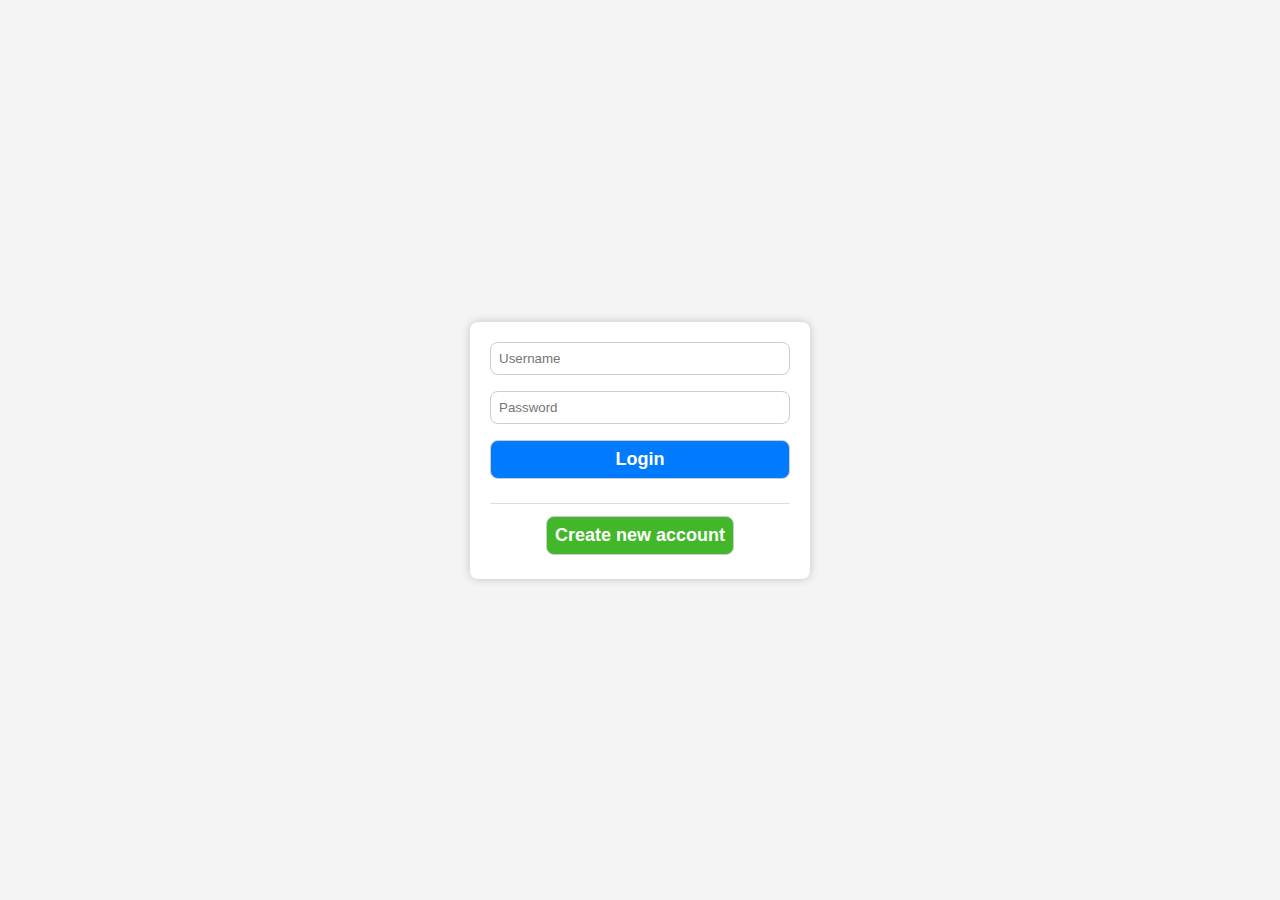
==== index.html @ c52601f6 "Added skeleton structure of additional features." ====
<!DOCTYPE html>
<html lang="en">

<head>
	<meta charset="UTF-8">
	<meta name="viewport" content="width=device-width, initial-scale=1.0">

	<!--<meta name="author" content="Mr.X"> -->
	<!--<meta name="Linkedin profile" content="WWW.linkedin.com/Mr.X_123" > -->

	<!--<meta name="description " -->
	<!--content="A better place to learn computer science"> -->
	<!-- to explain about website in few words -->

	<title>Login Page</title>

	<link rel="stylesheet" type="text/css" href="assets/app.css">

	<script type="text/javascript" src="assets/app.js"></script>
	<script src="https://ajax.googleapis.com/ajax/libs/jquery/3.5.1/jquery.min.js"></script>
</head>

<body class="flexCentered maxViewPort greyBg">
	<!-- Main Content -->
	<div class="container">
		<form id="loginForm" onsubmit="return loginAuth(event)">
			<input type="text" name="username" placeholder="Username" required>
			<input type="password" name="password" placeholder="Password" required>
			<div id="loginError">Login failed</div>
			<input type="submit" class="blueBtn" value="Login">
		</form>
		<div class="hrule vertMargins"></div>
		<div class="flexCentered">
			<button class="greenBtn" onclick="openOverlay()">Create new account</button>
		</div>
	</div>

	<!-- Overlay content -->
	<div id="overlay" class="overlay">
		<div class="overlayContent">
			<span class="closeBtn" onclick="closeOverlay()">&times;</span>
			<h3>Choose account type</h3>
			<span class="flexCentered">
				<button class="registerBtn" onclick="selAccount('customer')">Customer</button>
				<button class="registerBtn" onclick="selAccount('rentalAgency')">Rental Agency</button>
			</span>
		</div>
	</div>

	<script>
		const loginAuth = (event) => {
			event.preventDefault();

			var formData = new FormData(event.target);

			fetch('assets/login.php', {
				method: 'POST',
				body: formData,
			}).then(async response => {
				let res = await response.text();
				try {
					res = JSON.parse(res);
				} catch (error) {
					throw new Error('\nError parsing JSON: ' + res);
				}

				if (!response.ok) {
					if (response.status >= 400) {
						document.getElementById("loginError").style.display = 'flex';
						document.getElementById("loginError").textContent = res.message;
					}
					throw new Error("\n" + res.error + "\n" + res.message);
				}

				return res;
			}).then(data => {
				console.table(data);
				if (data.message === 'Login successful')
					window.location.href = 'home/rentCar.html';
			}).catch(error => {
				console.error('Fetch API -', error);
			});
		};

		
	</script>

	<style>
		#loginError {
			display: none;
			color: rgb(217, 48, 37);
			align-self: center;
			font-size: 12px;
			transform: translateY(-10px);
		}

		#loginError::before {
			content: '!';
			color: white;
			padding: 2px;
			font-family: Carlito;
			font-size: 0.8em;
			margin-right: 5px;
			width: 1.2em;
			height: 1.2em;
			border-radius: 50%;
			background-color: rgb(217, 48, 37);
			text-align: center;
		}
	</style>

</body>

</html>
---- assets/app.css ----
:root {
	--pixelBorder: 1px solid #dadde1;
	--userIconSize: calc(0.4 * 1rem);
}

:is(body, html, h1, h2, h3, h4, h5, h6) {
	margin: 0;
	padding: 0;
	border: 0;
	font-family: Helvetica, Arial, sans-serif;
}

button {
	cursor: pointer;
	text-align: center;
	border-radius: 8px;
	border: 1px solid #ccc;
	transition: background-color 0.3s ease-in-out;
}

.vertMargins {
	margin: 8px 0 8px 0;
}

.horizMargins {
	margin: 0 8px 0 8px;
}

.hrule {
	border-bottom: var(--pixelBorder);
}

.vrule {
	border-left: var(--pixelBorder);
}

.flexCentered {
	display: flex;
	position: relative;
	justify-content: center;
	align-items: center;
}

.maxViewPort {
	min-width: min(100svw, 100vw);
	min-height: min(100svh, 100vh);
}

.greyBg {
	background-color: #f4f4f4;
}

.navBar {
	padding: 0%;
	background-color: #788575;
	box-shadow: 0 0 0.5rem rgba(0, 0, 0, 1);
	z-index: 1;
}

.flexItem:not(.occupyMin) {
	flex: 1 1 auto;
}

/* 
.flexItem:is(.occupyMin) {
	flex: 1%;
} */

.flexItem+.flexItem {
	border-left: var(--pixelBorder);
}

.container {
	display: block;
	margin: 20px 0;
	padding: 20px;
	border-radius: 8px;
	box-shadow: 0 0 10px rgba(0, 0, 0, 0.2);
	background-color: white;
	min-width: 300px;
}

.signUpContainer {
	width: clamp(300px, 50%, 500px);
}

.container form {
	display: flex;
	flex-direction: column;
}

:is(div) h2 {
	text-align: center;
}

.container form input,
.container form select {
	margin-bottom: 16px;
	padding: 8px;
	border: 1px solid #ccc;
	border-radius: 8px;
	cursor: pointer;
}

.container form input[type='submit'] {
	margin: 0px 0px 16px 0px;
}

/*#region Button properties*/

.blueBtn,
.greenBtn,
.registerBtn {
	margin: 4px;
	padding: 8px;
	font-size: large;
	font-weight: bolder;
	color: #fff;
}

.blueBtn {
	background-color: #007bff;
}

.greenBtn {
	background-color: #42b72a;
}

.registerBtn {
	font-size: small;
	width: 100%;
	border: 1px solid #555;
	box-shadow: 0 0 10px rgba(0, 0, 0, 0.3);
	background-color: #5a7096;
}

.blueBtn:hover {
	background-color: #0056b3;
}

.greenBtn:hover,
.registerBtn:hover {
	background-color: #36a420;
}

/*#endregion*/

/*#region Overlay for Login */
.overlay {
	display: none;
	position: absolute;
	width: 100%;
	height: 100%;
	background-color: rgba(0, 0, 0, 0.5);
}

.overlayContent {
	position: absolute;
	text-align: center;
	top: 50%;
	left: 50%;
	padding: 16px;
	transform: translate(-50%, -50%);
	min-width: 240px;
	border-radius: 8px;
	background-color: #dbd3d3;
}

.closeBtn {
	position: absolute;
	top: 4px;
	right: 4px;
	cursor: pointer;
	font-size: 20px;
	color: #555;
	transition: color 0.3s ease-in-out;
}

.closeBtn:hover {
	color: #555555ac;
}

.profileOverlay {
	display: none;
	position: relative;
	/* Prfoile Icon has exact square dimension of 8em + 8px*/
	top: calc(calc(var(--userIconSize) * -4) + (-4px));
  	right: calc(calc(var(--userIconSize) * 4) + 4px);
	background-color: rgba(0, 0, 0, 0.2);
}

.profileOverlayContent {
	position: absolute;
	text-align: center;
	top: 0%;
	right: 0%;
	padding: 20px;
	width: min-content;
	height: max-content;
	border-radius: 10px;
	background-color: #dbd3d3;
}


/*#endregion*/

#loader {
	display: flex;
	position: fixed;
	top: 50%;
	left: 50%;
	transform: translate(-50%, -50%);
	border: 5px solid #f3f3f3;
	border-top: 5px solid #3498db;
	border-right: 5px solid #ee4c4c;
	border-bottom: 5px solid #3498db;
	border-left: 5px solid #ee4c4c;
	border-radius: 50%;
	width: 48px;
	height: 48px;
	animation: spin 1s linear infinite;
}

@keyframes spin {
	0% {
		transform: rotate(0deg);
	}

	100% {
		transform: rotate(360deg);
	}
}

/* #region User Profile Icon */
.userIcon {
	font-size: var(--userIconSize);
	/* float: left; */
	margin: 1em;
	border-radius: 50%;
	border: 1.6px solid skyblue;
	height: 6em;
	width: 6em;
	background: none;
	cursor: pointer;
	padding: 2.4px;
	transition: background-color 0.3s ease;
}

.userIcon::before {
	content: "";
	display: block;
	height: 2em;
	width: 2em;
	background: skyblue;
	position: relative;
	left: 2em;
	top: 0.8em;
	border-radius: 2em;
}

.userIcon::after {
	content: "";
	display: block;
	height: 2em;
	width: 4em;
	background: skyblue;
	position: relative;
	left: 1em;
	top: 1em;
	border-radius: 2em 2em 0 0;
}

.userIcon:hover {
	background: #2691ab;
}

/* #endregion */
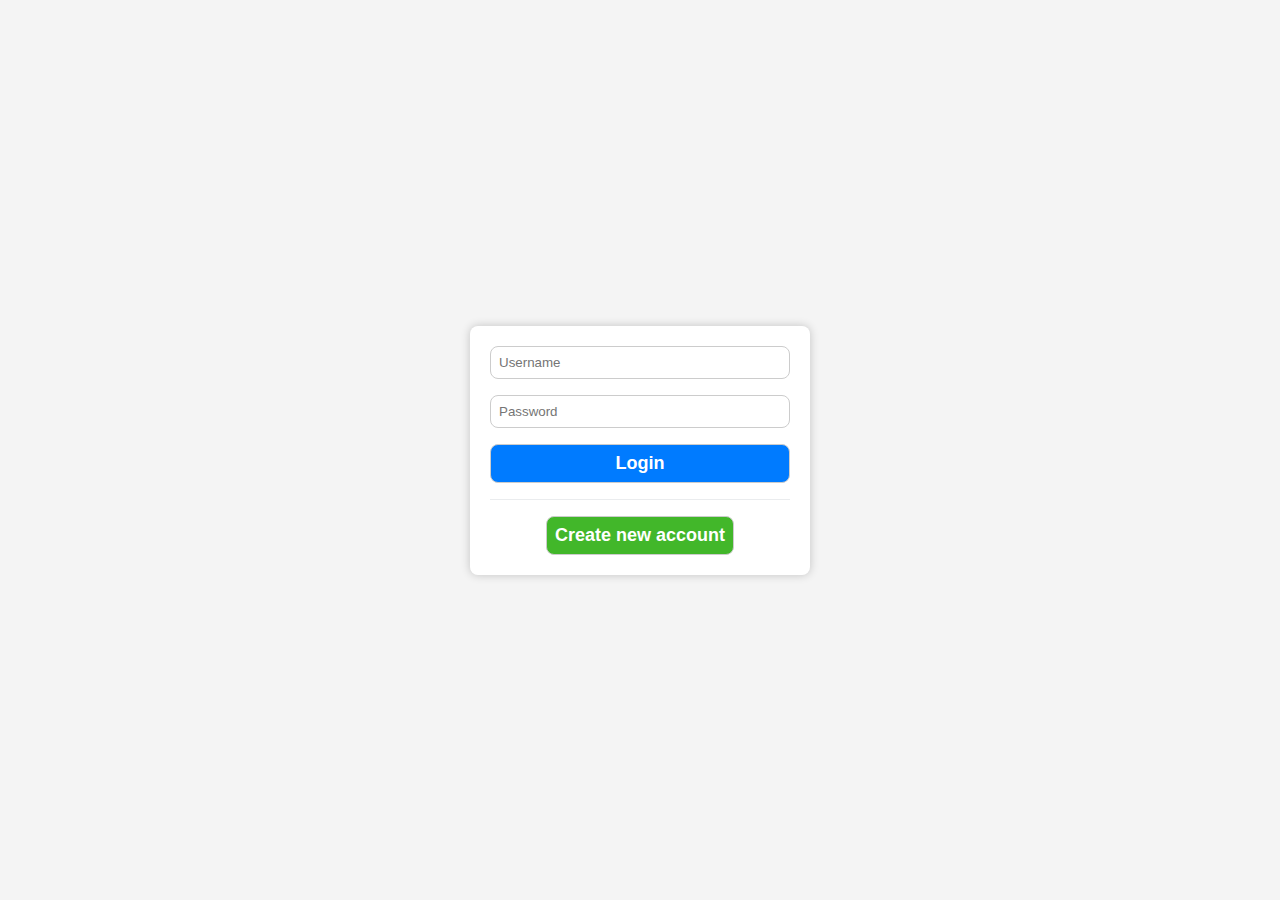
==== commit 29e127c9: "Created Views(under MVC) for each page" ====
--- a/index.html
+++ b/index.html
@@ -5,8 +5,8 @@
 	<meta charset="UTF-8">
 	<meta name="viewport" content="width=device-width, initial-scale=1.0">
 
-	<!--<meta name="author" content="Mr.X"> -->
-	<!--<meta name="Linkedin profile" content="WWW.linkedin.com/Mr.X_123" > -->
+	<meta name="author" content="Mr. Audrian K Marak">
+	<meta name="Linkedin profile" content="www.linkedin.com/in/audrian-marak-tec23">
 
 	<!--<meta name="description " -->
 	<!--content="A better place to learn computer science"> -->
@@ -15,100 +15,46 @@
 	<title>Login Page</title>
 
 	<link rel="stylesheet" type="text/css" href="assets/app.css">
-
-	<script type="text/javascript" src="assets/app.js"></script>
-	<script src="https://ajax.googleapis.com/ajax/libs/jquery/3.5.1/jquery.min.js"></script>
+	<script type="module" src="views/index.view.js"></script>
 </head>
 
 <body class="flexCentered maxViewPort greyBg">
 	<!-- Main Content -->
-	<div class="container">
-		<form id="loginForm" onsubmit="return loginAuth(event)">
+	<div id="loginContainer" class="container">
+		<form id="loginForm">
 			<input type="text" name="username" placeholder="Username" required>
 			<input type="password" name="password" placeholder="Password" required>
-			<div id="loginError">Login failed</div>
-			<input type="submit" class="blueBtn" value="Login">
+			<div id="errorContainer" class="dispHidden">Login failed</div>
+			<input type="submit" class="blueBtn btn" value="Login">
 		</form>
-		<div class="hrule vertMargins"></div>
-		<div class="flexCentered">
-			<button class="greenBtn" onclick="openOverlay()">Create new account</button>
-		</div>
+		<div class="hrule"></div>
+		<button id="overlayOpenBtn" class="greenBtn btn">Create new account</button>
 	</div>
 
 	<!-- Overlay content -->
-	<div id="overlay" class="overlay">
+	<div id="overlay" class="dispHidden">
 		<div class="overlayContent">
-			<span class="closeBtn" onclick="closeOverlay()">&times;</span>
+			<span id="overlayCloseBtn" class="closeBtn">&times;</span>
 			<h3>Choose account type</h3>
-			<span class="flexCentered">
-				<button class="registerBtn" onclick="selAccount('customer')">Customer</button>
-				<button class="registerBtn" onclick="selAccount('rentalAgency')">Rental Agency</button>
+			<span class="">
+				<a href="signUp/registerCustomer.html" class="registerBtn btn">Customer</a>
+				<a href="signUp/registerAgency.html" class="registerBtn btn">Rental Agency</a>
 			</span>
 		</div>
 	</div>
 
-	<script>
-		const loginAuth = (event) => {
-			event.preventDefault();
+	<style>
+		#loginContainer {
+			display: flex;
+			flex-direction: column;
+			gap: 1rem;
 
-			var formData = new FormData(event.target);
-
-			fetch('assets/login.php', {
-				method: 'POST',
-				body: formData,
-			}).then(async response => {
-				let res = await response.text();
-				try {
-					res = JSON.parse(res);
-				} catch (error) {
-					throw new Error('\nError parsing JSON: ' + res);
-				}
-
-				if (!response.ok) {
-					if (response.status >= 400) {
-						document.getElementById("loginError").style.display = 'flex';
-						document.getElementById("loginError").textContent = res.message;
-					}
-					throw new Error("\n" + res.error + "\n" + res.message);
-				}
-
-				return res;
-			}).then(data => {
-				console.table(data);
-				if (data.message === 'Login successful')
-					window.location.href = 'home/rentCar.html';
-			}).catch(error => {
-				console.error('Fetch API -', error);
-			});
-		};
-
-		
-	</script>
-
-	<style>
-		#loginError {
-			display: none;
-			color: rgb(217, 48, 37);
-			align-self: center;
-			font-size: 12px;
-			transform: translateY(-10px);
-		}
-
-		#loginError::before {
-			content: '!';
-			color: white;
-			padding: 2px;
-			font-family: Carlito;
-			font-size: 0.8em;
-			margin-right: 5px;
-			width: 1.2em;
-			height: 1.2em;
-			border-radius: 50%;
-			background-color: rgb(217, 48, 37);
-			text-align: center;
+			>#overlayOpenBtn {
+				width: max-content;
+				align-self: center;
+			}
 		}
 	</style>
-
 </body>
 
 </html>--- a/assets/app.css
+++ b/assets/app.css
@@ -1,21 +1,73 @@
 :root {
-	--pixelBorder: 1px solid #dadde1;
+	--pixelBorder: 1px solid #dadde18f;
 	--userIconSize: calc(0.4 * 1rem);
 }
 
-:is(body, html, h1, h2, h3, h4, h5, h6) {
+/* body>div:last-of-type:has(a) {
+	transform: scale(0) !important;
+	visibility: hidden !important;
+	position: absolute !important;
+	pointer-events: none !important;
+} */
+
+* {
+	padding: 0;
 	margin: 0;
-	padding: 0;
 	border: 0;
-	font-family: Helvetica, Arial, sans-serif;
-}
-
-button {
+
+	font-family: -apple-system, BlinkMacSystemFont, "Segoe UI", Roboto, Oxygen-Sans, Ubuntu, Cantarell, "Helvetica Neue", sans-serif;
+}
+
+button,
+.btn {
+	border: 1px solid #ccc;
+
 	cursor: pointer;
 	text-align: center;
-	border-radius: 8px;
-	border: 1px solid #ccc;
-	transition: background-color 0.3s ease-in-out;
+	padding: 0.5rem;
+	border-radius: 0.5rem;
+	transition: background 300ms ease-in-out;
+
+	>img {
+		height: 1.05rem;
+		padding-right: 0.25rem;
+		transform: translateY(20%);
+	}
+}
+
+.dispHidden {
+	display: none !important;
+}
+
+.opacityHidden {
+	opacity: 0 !important;
+}
+
+
+#errorContainer,
+.error {
+	/* background: ; */
+	color: rgb(217, 48, 37);
+
+	display: flex;
+	justify-content: center;
+	align-self: center;
+	font-size: 0.75rem;
+
+	&::before {
+		background-color: rgb(217, 48, 37);
+		color: white;
+
+		content: '!';
+		padding: 0.125em;
+		font-family: Carlito;
+		font-size: 0.8em;
+		margin-right: 0.25rem;
+		width: 1.2em;
+		height: 1.2em;
+		border-radius: 50%;
+		text-align: center;
+	}
 }
 
 .vertMargins {
@@ -37,6 +89,7 @@
 .flexCentered {
 	display: flex;
 	position: relative;
+	/* flex-direction:row; */
 	justify-content: center;
 	align-items: center;
 }
@@ -48,13 +101,6 @@
 
 .greyBg {
 	background-color: #f4f4f4;
-}
-
-.navBar {
-	padding: 0%;
-	background-color: #788575;
-	box-shadow: 0 0 0.5rem rgba(0, 0, 0, 1);
-	z-index: 1;
 }
 
 .flexItem:not(.occupyMin) {
@@ -87,6 +133,7 @@
 .container form {
 	display: flex;
 	flex-direction: column;
+	gap: 1rem;
 }
 
 :is(div) h2 {
@@ -95,15 +142,10 @@
 
 .container form input,
 .container form select {
-	margin-bottom: 16px;
-	padding: 8px;
+	padding: 0.5rem;
 	border: 1px solid #ccc;
-	border-radius: 8px;
+	border-radius: 0.5rem;
 	cursor: pointer;
-}
-
-.container form input[type='submit'] {
-	margin: 0px 0px 16px 0px;
 }
 
 /*#region Button properties*/
@@ -111,8 +153,6 @@
 .blueBtn,
 .greenBtn,
 .registerBtn {
-	margin: 4px;
-	padding: 8px;
 	font-size: large;
 	font-weight: bolder;
 	color: #fff;
@@ -146,132 +186,54 @@
 /*#endregion*/
 
 /*#region Overlay for Login */
-.overlay {
-	display: none;
+#overlay {
+	display: flex;
 	position: absolute;
 	width: 100%;
 	height: 100%;
 	background-color: rgba(0, 0, 0, 0.5);
-}
-
-.overlayContent {
-	position: absolute;
-	text-align: center;
-	top: 50%;
-	left: 50%;
-	padding: 16px;
-	transform: translate(-50%, -50%);
-	min-width: 240px;
-	border-radius: 8px;
-	background-color: #dbd3d3;
-}
-
-.closeBtn {
-	position: absolute;
-	top: 4px;
-	right: 4px;
-	cursor: pointer;
-	font-size: 20px;
-	color: #555;
-	transition: color 0.3s ease-in-out;
-}
-
-.closeBtn:hover {
-	color: #555555ac;
-}
-
-.profileOverlay {
-	display: none;
-	position: relative;
-	/* Prfoile Icon has exact square dimension of 8em + 8px*/
-	top: calc(calc(var(--userIconSize) * -4) + (-4px));
-  	right: calc(calc(var(--userIconSize) * 4) + 4px);
-	background-color: rgba(0, 0, 0, 0.2);
-}
-
-.profileOverlayContent {
-	position: absolute;
-	text-align: center;
-	top: 0%;
-	right: 0%;
-	padding: 20px;
-	width: min-content;
-	height: max-content;
-	border-radius: 10px;
-	background-color: #dbd3d3;
-}
-
-
-/*#endregion*/
-
-#loader {
-	display: flex;
-	position: fixed;
-	top: 50%;
-	left: 50%;
-	transform: translate(-50%, -50%);
-	border: 5px solid #f3f3f3;
-	border-top: 5px solid #3498db;
-	border-right: 5px solid #ee4c4c;
-	border-bottom: 5px solid #3498db;
-	border-left: 5px solid #ee4c4c;
-	border-radius: 50%;
-	width: 48px;
-	height: 48px;
-	animation: spin 1s linear infinite;
-}
-
-@keyframes spin {
-	0% {
-		transform: rotate(0deg);
-	}
-
-	100% {
-		transform: rotate(360deg);
-	}
-}
-
-/* #region User Profile Icon */
-.userIcon {
-	font-size: var(--userIconSize);
-	/* float: left; */
-	margin: 1em;
-	border-radius: 50%;
-	border: 1.6px solid skyblue;
-	height: 6em;
-	width: 6em;
-	background: none;
-	cursor: pointer;
-	padding: 2.4px;
-	transition: background-color 0.3s ease;
-}
-
-.userIcon::before {
-	content: "";
-	display: block;
-	height: 2em;
-	width: 2em;
-	background: skyblue;
-	position: relative;
-	left: 2em;
-	top: 0.8em;
-	border-radius: 2em;
-}
-
-.userIcon::after {
-	content: "";
-	display: block;
-	height: 2em;
-	width: 4em;
-	background: skyblue;
-	position: relative;
-	left: 1em;
-	top: 1em;
-	border-radius: 2em 2em 0 0;
-}
-
-.userIcon:hover {
-	background: #2691ab;
-}
-
-/* #endregion */+
+	>.overlayContent {
+		position: absolute;
+		text-align: center;
+		top: 50%;
+		left: 50%;
+		padding: 16px;
+		transform: translate(-50%, -50%);
+		min-width: 240px;
+		border-radius: 8px;
+		background-color: #dbd3d3;
+
+		>span:has(a) {
+			display: grid;
+			grid-auto-flow: column;
+			grid-auto-columns: 1fr;
+			margin-top: 1rem;
+			gap: 2rem;
+			justify-content: center;
+		}
+
+		>span>a.registerBtn {
+			margin: unset;
+			width: auto;
+			text-decoration: none;
+			border-radius: 0.5rem;
+		}
+	}
+
+	>.overlayContent>.closeBtn {
+		position: absolute;
+		top: 0;
+		right: 0.5rem;
+		cursor: pointer;
+		font-size: 1.25rem;
+		color: #555;
+		transition: color 0.3s ease-in-out;
+
+		&:hover {
+			color: #555555ac;
+		}
+	}
+}
+
+/*#endregion*/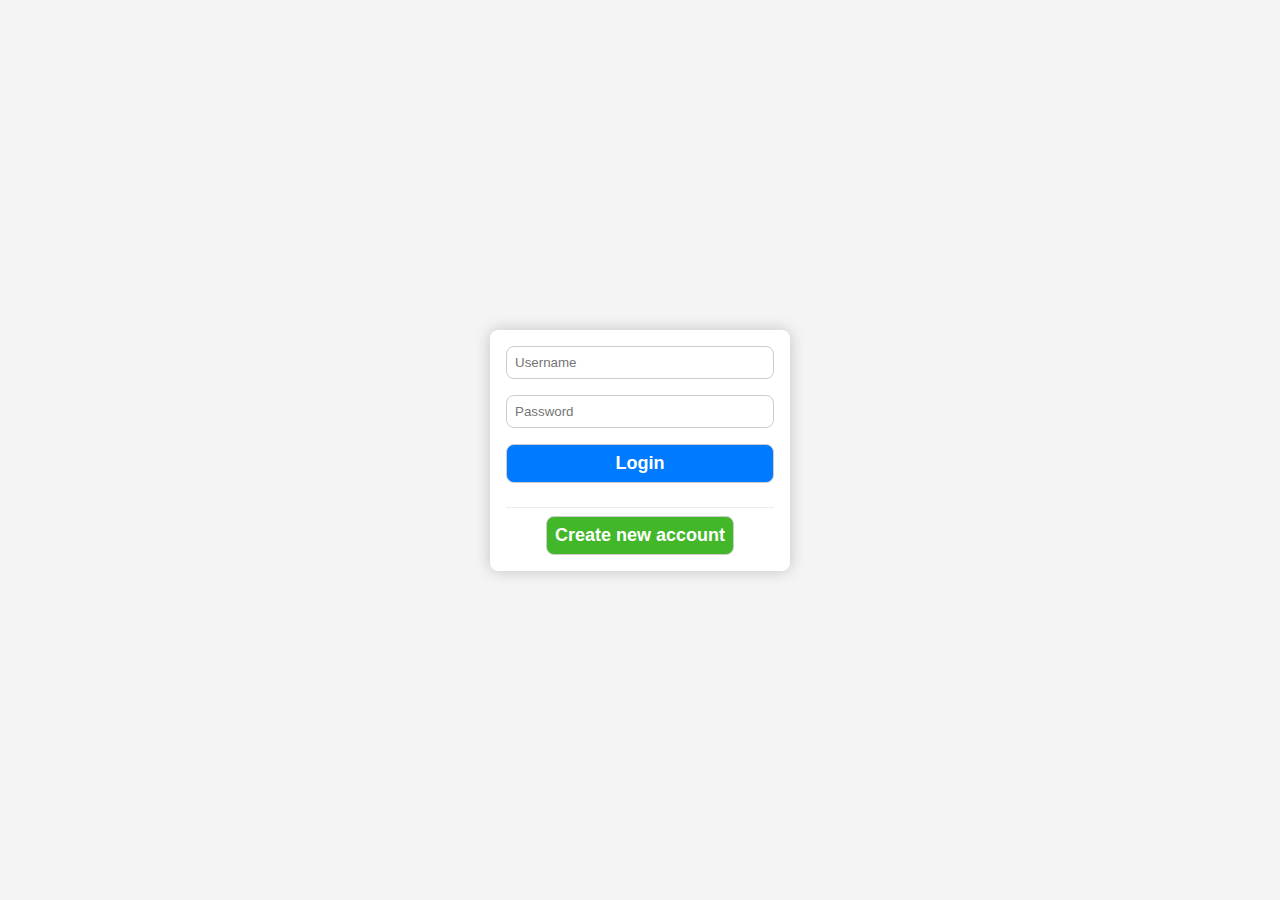
==== commit 2a13795d: "Refactored all webpages to not use inline styles" ====
--- a/index.html
+++ b/index.html
@@ -18,9 +18,9 @@
 	<script type="module" src="views/index.view.js"></script>
 </head>
 
-<body class="flexCentered maxViewPort greyBg">
+<body class="flexCentered maxViewPort bgColor">
 	<!-- Main Content -->
-	<div id="loginContainer" class="container">
+	<div class="container">
 		<form id="loginForm">
 			<input type="text" name="username" placeholder="Username" required>
 			<input type="password" name="password" placeholder="Password" required>
@@ -32,29 +32,16 @@
 	</div>
 
 	<!-- Overlay content -->
-	<div id="overlay" class="dispHidden">
+	<div id="overlay" class="maxViewPort dispHidden">
 		<div class="overlayContent">
 			<span id="overlayCloseBtn" class="closeBtn">&times;</span>
 			<h3>Choose account type</h3>
-			<span class="">
+			<span class="userSelect">
 				<a href="signUp/registerCustomer.html" class="registerBtn btn">Customer</a>
 				<a href="signUp/registerAgency.html" class="registerBtn btn">Rental Agency</a>
 			</span>
 		</div>
 	</div>
-
-	<style>
-		#loginContainer {
-			display: flex;
-			flex-direction: column;
-			gap: 1rem;
-
-			>#overlayOpenBtn {
-				width: max-content;
-				align-self: center;
-			}
-		}
-	</style>
 </body>
 
 </html>--- a/assets/app.css
+++ b/assets/app.css
@@ -1,14 +1,6 @@
 :root {
 	--pixelBorder: 1px solid #dadde18f;
-	--userIconSize: calc(0.4 * 1rem);
-}
-
-/* body>div:last-of-type:has(a) {
-	transform: scale(0) !important;
-	visibility: hidden !important;
-	position: absolute !important;
-	pointer-events: none !important;
-} */
+}
 
 * {
 	padding: 0;
@@ -16,6 +8,34 @@
 	border: 0;
 
 	font-family: -apple-system, BlinkMacSystemFont, "Segoe UI", Roboto, Oxygen-Sans, Ubuntu, Cantarell, "Helvetica Neue", sans-serif;
+}
+
+.dispHidden {
+	display: none !important;
+}
+
+.opacityHidden {
+	opacity: 0 !important;
+}
+
+.bgColor {
+	background-color: #f4f4f4;
+}
+
+.hrule {
+	border-bottom: var(--pixelBorder);
+}
+
+.maxViewPort {
+	min-width: min(100svw, 100vw);
+	min-height: min(100svh, 100vh);
+}
+
+.flexCentered {
+	display: flex;
+	position: relative;
+	justify-content: center;
+	align-items: center;
 }
 
 button,
@@ -34,15 +54,6 @@
 		transform: translateY(20%);
 	}
 }
-
-.dispHidden {
-	display: none !important;
-}
-
-.opacityHidden {
-	opacity: 0 !important;
-}
-
 
 #errorContainer,
 .error {
@@ -70,141 +81,111 @@
 	}
 }
 
-.vertMargins {
-	margin: 8px 0 8px 0;
-}
-
-.horizMargins {
-	margin: 0 8px 0 8px;
-}
-
-.hrule {
-	border-bottom: var(--pixelBorder);
-}
-
-.vrule {
-	border-left: var(--pixelBorder);
-}
-
-.flexCentered {
-	display: flex;
-	position: relative;
-	/* flex-direction:row; */
-	justify-content: center;
-	align-items: center;
-}
-
-.maxViewPort {
-	min-width: min(100svw, 100vw);
-	min-height: min(100svh, 100vh);
-}
-
-.greyBg {
-	background-color: #f4f4f4;
-}
-
-.flexItem:not(.occupyMin) {
-	flex: 1 1 auto;
-}
-
-/* 
-.flexItem:is(.occupyMin) {
-	flex: 1%;
-} */
-
-.flexItem+.flexItem {
-	border-left: var(--pixelBorder);
-}
-
 .container {
-	display: block;
-	margin: 20px 0;
-	padding: 20px;
-	border-radius: 8px;
-	box-shadow: 0 0 10px rgba(0, 0, 0, 0.2);
 	background-color: white;
-	min-width: 300px;
-}
-
-.signUpContainer {
-	width: clamp(300px, 50%, 500px);
-}
-
-.container form {
+	box-shadow: 0 0 1rem rgba(0, 0, 0, 0.2);
+
 	display: flex;
 	flex-direction: column;
-	gap: 1rem;
-}
-
-:is(div) h2 {
-	text-align: center;
-}
-
-.container form input,
-.container form select {
-	padding: 0.5rem;
-	border: 1px solid #ccc;
+	margin: 2rem auto;
+	padding: 1rem;
 	border-radius: 0.5rem;
-	cursor: pointer;
-}
-
-/*#region Button properties*/
+	min-width: calc(300px - 2rem);
+
+	.hrule {
+		margin: 0.5rem 0;
+	}
+
+	h2 {
+		text-align: center;
+	}
+
+	&.signUpContainer {
+		width: clamp(calc(300px - 2rem), 70%, 500px);
+	}
+
+	>form {
+		display: flex;
+		flex-direction: column;
+	}
+
+	>form>input,
+	>form>select {
+		border: 1px solid #ccc;
+
+		padding: 0.5rem;
+		margin-bottom: 1rem;
+		border-radius: 0.5rem;
+		cursor: pointer;
+	}
+
+	&>#overlayOpenBtn {
+		width: max-content;
+		align-self: center;
+	}
+}
+
+/*#region Custom button properties*/
 
 .blueBtn,
 .greenBtn,
 .registerBtn {
+	color: #fff;
+
 	font-size: large;
 	font-weight: bolder;
-	color: #fff;
 }
 
 .blueBtn {
-	background-color: #007bff;
+	background: #007bff;
+
+	&:hover {
+		background: #0056b3;
+	}
 }
 
 .greenBtn {
-	background-color: #42b72a;
+	background: #42b72a;
+
+	&:hover {
+		background: #36a420;
+	}
 }
 
 .registerBtn {
-	font-size: small;
-	width: 100%;
+	background: #5a7096;
 	border: 1px solid #555;
 	box-shadow: 0 0 10px rgba(0, 0, 0, 0.3);
-	background-color: #5a7096;
-}
-
-.blueBtn:hover {
-	background-color: #0056b3;
-}
-
-.greenBtn:hover,
-.registerBtn:hover {
-	background-color: #36a420;
+
+	font-size: small;
+
+	&:hover {
+		background: #36a420;
+	}
 }
 
 /*#endregion*/
 
 /*#region Overlay for Login */
 #overlay {
+	background: rgba(0, 0, 0, 0.5);
+
 	display: flex;
 	position: absolute;
-	width: 100%;
-	height: 100%;
-	background-color: rgba(0, 0, 0, 0.5);
+	justify-content: center;
+	align-items: center;
 
 	>.overlayContent {
+		background: #dbd3d3;
+		box-shadow: 0 0 1rem rgba(0, 0, 0, 0.2);
+
 		position: absolute;
 		text-align: center;
-		top: 50%;
-		left: 50%;
-		padding: 16px;
-		transform: translate(-50%, -50%);
+		padding: 1rem;
 		min-width: 240px;
-		border-radius: 8px;
-		background-color: #dbd3d3;
-
-		>span:has(a) {
+		border-radius: 0.5rem;
+
+		>.userSelect {
 			display: grid;
 			grid-auto-flow: column;
 			grid-auto-columns: 1fr;
@@ -213,7 +194,7 @@
 			justify-content: center;
 		}
 
-		>span>a.registerBtn {
+		>.userSelect>.registerBtn {
 			margin: unset;
 			width: auto;
 			text-decoration: none;
@@ -222,12 +203,13 @@
 	}
 
 	>.overlayContent>.closeBtn {
+		color: #555;
+
 		position: absolute;
 		top: 0;
 		right: 0.5rem;
 		cursor: pointer;
-		font-size: 1.25rem;
-		color: #555;
+		font-size: 1.5rem;
 		transition: color 0.3s ease-in-out;
 
 		&:hover {
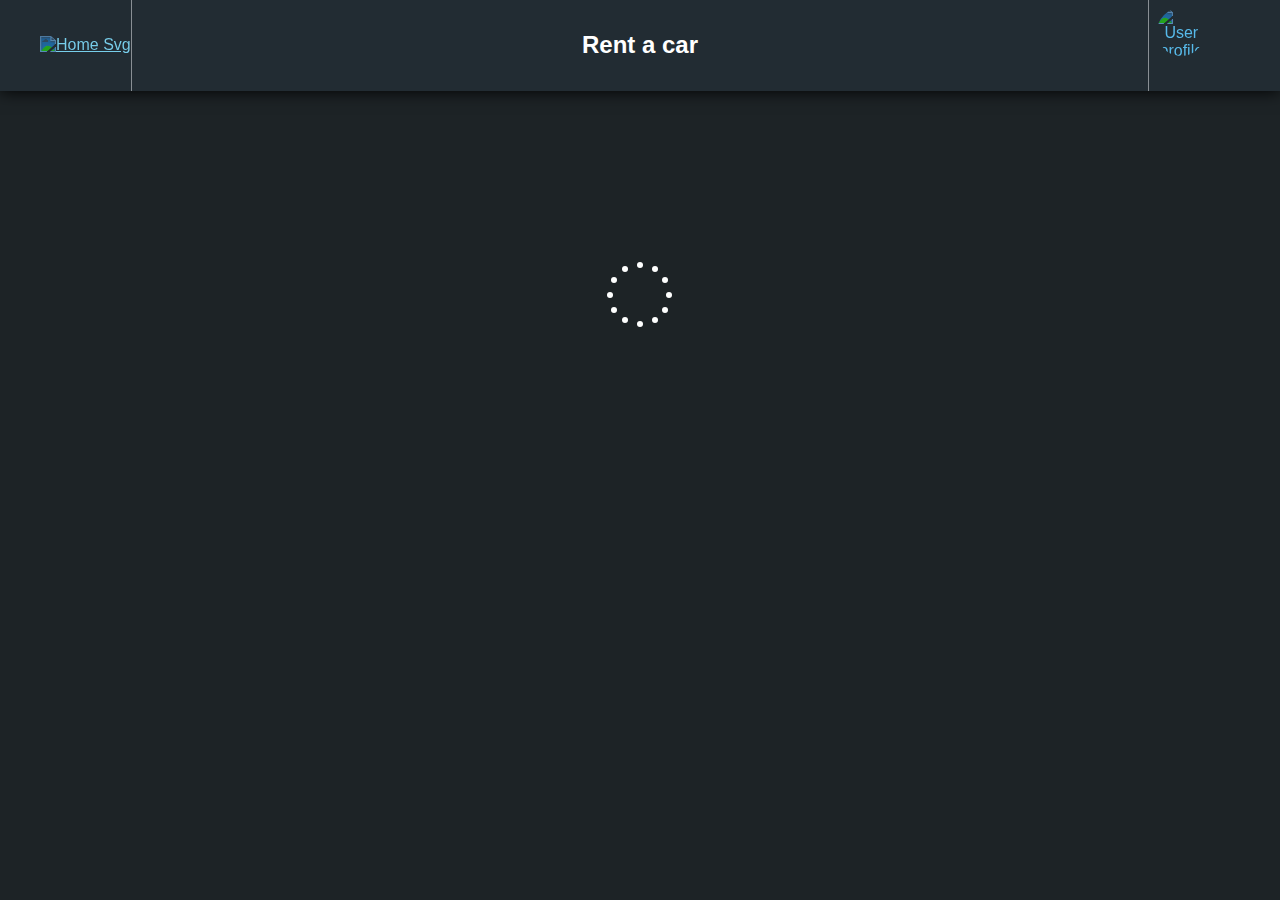
==== commit f0ee4bab: "Changed main landing page to previous rentCar.html" ====
--- a/index.html
+++ b/index.html
@@ -8,40 +8,56 @@
 	<meta name="author" content="Mr. Audrian K Marak">
 	<meta name="Linkedin profile" content="www.linkedin.com/in/audrian-marak-tec23">
 
-	<!--<meta name="description " -->
-	<!--content="A better place to learn computer science"> -->
-	<!-- to explain about website in few words -->
+	<meta name="description"
+	content="A car rental service for both customer's and agencies. A simple full stack website project developed using MVC model and RESTful principles, languages used: HTML, CSS, JS, PHP, MySql.">
 
-	<title>Login Page</title>
+	<title>Available Cars</title>
 
-	<link rel="stylesheet" type="text/css" href="assets/app.css">
+	<link rel="stylesheet" type="text/css" href="assets/home.css">
 	<script type="module" src="views/index.view.js"></script>
 </head>
 
-<body class="flexCentered maxViewPort bgColor">
-	<!-- Main Content -->
-	<div class="container">
-		<form id="loginForm">
-			<input type="text" name="username" placeholder="Username" required>
-			<input type="password" name="password" placeholder="Password" required>
-			<div id="errorContainer" class="dispHidden">Login failed</div>
-			<input type="submit" class="blueBtn btn" value="Login">
-		</form>
-		<div class="hrule"></div>
-		<button id="overlayOpenBtn" class="greenBtn btn">Create new account</button>
+
+<body class="bgColor">
+
+	<nav class="navGrid">
+		<div class="gridItem navBox">
+			<a href="index.html"><img class="home" src="../assets/SVGs/house-solid.svg" alt="Home Svg" /></a>
+		</div>
+		<div class="gridItem">
+			<h2>Rent a car</h2>
+		</div>
+		<div class="gridItem">
+			<button id="profileBtn" class="profileBtn btn">
+				<img class="home" src="../assets/SVGs/user-circle-svgrepo-com.svg" alt="User profile Svg" />
+			</button>
+
+			<div id="profileOverlay" class="dispHidden"></div>
+		</div>
+	</nav>
+
+	<div id="carList" class="productGrid">
+		<!-- Car details will be displayed here -->
+		<div id="loadingContainer">
+			<div class="circularLoader">
+				<div></div>
+				<div></div>
+				<div></div>
+				<div></div>
+				<div></div>
+				<div></div>
+				<div></div>
+				<div></div>
+				<div></div>
+				<div></div>
+				<div></div>
+				<div></div>
+			</div>
+		</div>
 	</div>
 
-	<!-- Overlay content -->
-	<div id="overlay" class="maxViewPort dispHidden">
-		<div class="overlayContent">
-			<span id="overlayCloseBtn" class="closeBtn">&times;</span>
-			<h3>Choose account type</h3>
-			<span class="userSelect">
-				<a href="signUp/registerCustomer.html" class="registerBtn btn">Customer</a>
-				<a href="signUp/registerAgency.html" class="registerBtn btn">Rental Agency</a>
-			</span>
-		</div>
-	</div>
+	<div id="errorContainer" class="dispHidden"></div>
+
 </body>
 
 </html>--- a/assets/home.css
+++ b/assets/home.css
@@ -0,0 +1,949 @@
+:root {
+	--background-color: #1D2326;
+
+	--primary-color-1: #222c33;
+	--primary-color-2: #293b47;
+
+	--secondary-color-1: #ffffff;
+
+	--accent-color-1: #6AB1AF;
+	--accent-color-1-filter: invert(56%) sepia(54%) saturate(329%) hue-rotate(126deg) brightness(95%) contrast(95%);
+
+	--accent-color-2: #86CDEB;
+	--accent-color-2-filter: invert(77%) sepia(39%) saturate(506%) hue-rotate(166deg) brightness(97%) contrast(90%);
+
+	--accent-color-3: #ffffffb3;
+
+	--accent-color-4: #dadde18f;
+
+	--pixelBorder: 1px solid #dadde18f;
+}
+
+* {
+	padding: 0;
+	margin: 0;
+	border: 0;
+
+	font-family: -apple-system, BlinkMacSystemFont, "Segoe UI", Roboto, Oxygen-Sans, Ubuntu, Cantarell, "Helvetica Neue", sans-serif;
+}
+
+/* Oddly enough some browsers which do not support nesting,
+And when i need nested elements to use % units, setting this fixes it to allow % units. Very Odd*/
+img {
+	height: 1rem;
+	aspect-ratio: 1;
+}
+
+.dispHidden {
+	display: none !important;
+}
+
+.opacityHidden {
+	opacity: 0 !important;
+}
+
+.bgColor {
+	background: var(--background-color);
+}
+
+.gridRow {
+	display: grid;
+	grid-auto-flow: dense;
+	grid-auto-rows: auto;
+	gap: 0.25rem;
+}
+
+.gridCol {
+	display: grid;
+	grid-auto-flow: dense;
+	grid-auto-columns: auto;
+	gap: 0.25rem;
+}
+
+
+/* #region Navigation Bar ##############################################################################*/
+.navGrid {
+	background: var(--primary-color-1);
+	color: var(--secondary-color-1);
+
+	box-shadow: 0 0 1rem rgba(0, 0, 0, 1);
+	position: sticky;
+
+	inset: 0;
+	display: grid;
+	grid-auto-flow: column;
+	justify-content: space-between;
+	align-items: center;
+	z-index: 10;
+
+	@media (min-width: 1200px) {
+		padding-left: calc((100% - 1200px) / 2);
+		padding-right: calc((100% - 1200px) / 2);
+	}
+
+	>.gridItem {
+		&:first-child {
+			height: 100%;
+			aspect-ratio: 1;
+			border-right: var(--pixelBorder);
+		}
+
+		&:last-child {
+			height: 100%;
+			aspect-ratio: 1;
+			border-left: var(--pixelBorder);
+		}
+	}
+
+	>.gridItem.navBox {
+		font-size: 1rem;
+		display: flex;
+		justify-content: center;
+		align-items: center;
+
+		>a>img {
+			height: 2em;
+			transition: transform .2s ease-in-out;
+			filter: var(--accent-color-2-filter);
+
+			&:hover {
+				box-shadow: 0 0.8rem 0.3rem -0.5rem rgba(0, 0, 0, 1);
+				transform: scale(1.1) translateY(3px);
+			}
+		}
+	}
+}
+
+/* #endregion ##############################################################################*/
+
+
+/* #region Button properties ####################################################*/
+
+button,
+.btn {
+	/* TODO: Fix constant border color to variable */
+	border: 1px solid #ccc;
+	background: var(--accent-color-4);
+	color: var(--primary-color-2);
+
+	cursor: pointer;
+	text-align: center;
+	padding: 0.5rem;
+	border-radius: 0.5rem;
+	transition: background 300ms ease-in-out;
+}
+
+button,
+.btn,
+p {
+	>img {
+		height: 1.05rem;
+		padding-right: 0.25rem;
+		transform: translateY(20%);
+	}
+}
+
+button.profileBtn {
+	padding: 0;
+	border: 0;
+	font-size: 1rem;
+	border-radius: 50%;
+	margin: 0.5rem;
+
+	display: flex;
+	position: relative;
+
+	background: transparent;
+	filter: var(--accent-color-2-filter);
+	overflow: hidden;
+	transition: background-color 0.3s ease;
+
+	&:hover {
+		background: var(--accent-color-2);
+	}
+
+	>img {
+		padding: 0;
+		margin: 0;
+
+		font-size: inherit;
+		height: 3em;
+		width: 3em;
+
+		transform: translate(0);
+	}
+}
+
+.productImageDiv {
+	display: grid;
+	position: relative;
+	grid-auto-columns: auto 1fr auto;
+	align-items: center;
+
+	>img {
+		grid-column: 1/4;
+		grid-row: span 1/-1;
+
+		transition: opacity 500ms ease-in-out;
+	}
+
+	>.prevBtn {
+		grid-column: 1/2;
+	}
+
+	>.nextBtn {
+		grid-column: 3/4;
+	}
+
+	>button {
+		grid-row: span 1/-1;
+
+		background: var(--background-color);
+		color: var(--secondary-color-1);
+
+		border: 0;
+		padding: 0.125rem 0.5rem;
+		margin: 0.5rem;
+		font-size: 1.5rem;
+		font-weight: 900;
+
+		z-index: 0;
+
+		&:hover {
+			background: var(--primary-color-2);
+		}
+	}
+}
+
+
+/* #endregion ##############################################################################*/
+
+
+/* #region Profile Menu  ##############################################################################*/
+#profileOverlay {
+	display: flex;
+	position: relative;
+	right: 0.5rem;
+	bottom: 0;
+
+	>.profileOverlayContents {
+		background-color: var(--secondary-color-1);
+		position: absolute;
+		text-align: center;
+		top: 0;
+		right: 0;
+		padding: 0.5rem;
+		width: max-content;
+		height: max-content;
+		border-radius: .5rem;
+	}
+
+	>.profileOverlayContents.gridRow {
+		width: 200px;
+
+		>p {
+			color: var(--primary-color-2);
+			font-size: 1.2rem;
+			font-weight: 600;
+			text-align: left;
+			width: auto;
+			word-break: break-all;
+			margin: 0.5rem 0;
+
+			>img {
+				height: 1.2em;
+			}
+		}
+
+		>button,
+		a.btn {
+			/* background: var(--accent-color-2); */
+			/* color: var(--primary-color-1); */
+
+			text-align: left;
+			text-decoration: none;
+			width: auto;
+			padding: 0.5rem;
+			border-radius: 0.25rem;
+			font-size: 1rem;
+
+			&:first-of-type {
+				border-radius: 0.5rem 0.5rem 0 0;
+			}
+
+			&:last-child {
+				border-radius: 0 0 0.5rem 0.5rem;
+			}
+
+			&:hover {
+				background: var(--accent-color-3);
+				color: var(--accent-color-1);
+				font-size: 1rem;
+
+				>img {
+					height: 1rem;
+					filter: invert(41%) sepia(65%) saturate(668%) hue-rotate(160deg) brightness(89%) contrast(90%);
+				}
+			}
+		}
+	}
+}
+
+/* #endregion ##############################################################################*/
+
+
+
+
+#errorContainer,
+.error {
+	/* background: ; */
+	color: rgb(217, 48, 37);
+
+	display: flex;
+	justify-content: center;
+	align-self: center;
+	font-size: 0.75rem;
+
+	&::before {
+		background-color: rgb(217, 48, 37);
+		color: white;
+
+		content: '!';
+		padding: 0.125em;
+		font-family: Carlito;
+		font-size: 0.8em;
+		margin-right: 0.25rem;
+		width: 1.2em;
+		height: 1.2em;
+		border-radius: 50%;
+		text-align: center;
+	}
+}
+
+
+
+/* #region Input clear arrows ################################################################*/
+/* br { */
+/* color: red; */
+/* display: none; */
+/* } */
+
+input {
+	&[type=number] {
+		-moz-appearance: textfield;
+		appearance: textfield;
+
+		&::-webkit-inner-spin-button,
+		&::-webkit-outer-spin-button {
+			-webkit-appearance: none;
+			-moz-appearance: none;
+			appearance: none;
+		}
+	}
+}
+
+/* #endregion ##############################################################################*/
+
+
+/* #region Product Card ############################################################################## */
+
+.productGrid {
+	margin: 1.5rem;
+
+	display: grid;
+	grid-auto-flow: dense;
+	/* justify-items: center; */
+	/* margin: 1rem; */
+	grid-template-columns: repeat(auto-fit, minmax(90px, 1fr));
+	grid-template-rows: 200px auto auto auto auto;
+	justify-content: space-around;
+	gap: 1rem;
+	/* column-gap: 2rem; */
+
+	>.gridItem {
+		min-width: 300px;
+		background: var(--primary-color-2);
+		color: var(--secondary-color-1);
+
+		border-radius: .5rem;
+		grid-row: span 5;
+		grid-column: span 3;
+		display: grid;
+		grid-template-columns: subgrid;
+		grid-template-rows: subgrid;
+
+		word-break: break-all;
+
+		>* {
+			display: flex;
+			margin-left: 1rem;
+		}
+
+		>:first-child {
+			display: grid;
+			grid-column: 1/-1;
+
+			border-top-left-radius: inherit;
+			border-top-right-radius: inherit;
+			margin: 0;
+			overflow: hidden;
+
+			>img {
+				aspect-ratio: 16/9;
+				height: 100%;
+				width: 100%;
+				object-fit: cover;
+			}
+		}
+
+		>:nth-child(2) {
+			grid-column: 1/-1;
+		}
+
+		>:nth-child(3),
+		>:nth-child(4) {
+			>:first-child {
+				width: 8ch;
+			}
+
+			margin: 0;
+			margin-left: 1rem;
+			grid-column: 1/3;
+		}
+
+		>:nth-child(5) {
+			grid-column: 3/4;
+			grid-row: 3/5;
+
+			color: var(--accent-color-1);
+
+			margin: 0;
+			word-break: normal;
+			font-weight: bold;
+			display: flex;
+			flex-direction: column;
+			justify-content: center;
+			align-items: center;
+
+			>i>img {
+				height: 1.2rem;
+				filter: var(--accent-color-1-filter);
+
+				transform: translateY(20%);
+			}
+		}
+	}
+}
+
+#carList>.gridItem>form.bookForm {
+	display: grid;
+	grid-template-areas:
+		'input input book'
+		'input input book';
+	grid-column: span 3;
+	gap: 1rem;
+
+	justify-items: center;
+	align-items: center;
+
+	position: relative;
+	margin: 0 0.5rem 1rem 1rem;
+
+	>input.input {
+		background: var(--accent-color-3);
+		/* color: black; */
+
+		width: calc(100% - 1rem);
+		grid-area: input;
+		grid-row: span 1;
+
+		padding: 0.5rem;
+		border-radius: 0.25rem;
+	}
+
+	>input[type="submit"].book {
+		grid-area: book;
+		grid-row: 1/-1;
+
+		padding: 0.25rem 0.5rem;
+		/* width: max-content; */
+		/* height: max-content; */
+
+		font-size: large;
+		font-weight: bold;
+		background: transparent;
+		border-color: var(--accent-color-1);
+		color: var(--accent-color-1);
+
+		transition: all 0.2s ease-in;
+
+		&:hover {
+			background: var(--primary-color-1);
+			font-size: larger;
+		}
+	}
+}
+
+body {
+	overflow-x: auto;
+}
+
+body>button:active~* {
+	background: red;
+}
+
+#bookedCarsList {
+	/* grid-template-columns: repeat(auto-fit, minmax(90px, 1fr)); */
+
+	grid-auto-flow: column;
+
+	grid-auto-columns: minmax(90px, 1fr);
+	grid-template-columns: repeat(auto-fit, minmax(90px, 1fr));
+	grid-template-rows: 200px auto auto auto auto auto;
+
+	overflow-x: scroll;
+	justify-content: left;
+
+	>div.gridItem {
+		grid-column: span 3;
+		grid-row: span 6;
+	}
+
+
+	@media (min-width: 1200px) {
+		padding-left: calc((100% - 1200px) / 2);
+		padding-right: calc((100% - 1200px) / 2);
+	}
+
+
+	>div.gridItem>:nth-last-child(2) {
+		border-top: 1px solid var(--secondary-color-1);
+		border-bottom: 1px solid var(--secondary-color-1);
+
+		grid-column: 1/-1;
+		margin: 0;
+		width: calc(100% -2px);
+
+		justify-content: center;
+	}
+
+	>div.gridItem>ul.customerList {
+		display: grid;
+		grid-column: 1/-1;
+		grid-auto-rows: auto;
+		margin: 1rem;
+		margin-top: 0;
+		gap: 1rem;
+
+		list-style-type: none;
+		/* justify-items: center; */
+
+		position: relative;
+
+		>li {
+			background: var(--primary-color-1);
+			color: var(--secondary-color-1);
+
+			border-radius: 0.5rem;
+			padding: 0.5rem;
+
+			display: grid;
+			grid-template-columns: 1fr 1fr;
+			column-gap: 1rem;
+			height: max-content;
+		}
+
+		>li>:first-child {
+			grid-column: 1/-1;
+			margin-bottom: 0.5rem;
+		}
+
+		>li>:nth-child(2n) {
+			padding-left: 0.5rem;
+			font-size: 0.75rem;
+			grid-row: 2/3;
+		}
+
+		>li>:nth-child(2n + 3) {
+			background: var(--secondary-color-1);
+			color: var(--primary-color-1);
+
+			padding: 0.25rem;
+			border-radius: 0.5rem;
+			text-align: center;
+		}
+	}
+}
+
+/* #endregion ############################################################################## */
+
+/* #region Bookings list item slide buttons ############################################################################## */
+
+#itemBtnDiv {
+	display: flex;
+	width: calc(min(100%, 1200) - 6rem);
+	margin: 0 3rem;
+	padding-top: 1rem;
+	justify-content: space-between;
+
+	@media (min-width: 1200px) {
+		padding-left: calc((100% - 1200px) / 2);
+		padding-right: calc((100% - 1200px) / 2);
+	}
+
+
+	>button {
+		background: var(--primary-color-2);
+		color: var(--secondary-color-1);
+
+		font-size: large;
+		border: 0;
+		border-radius: 0.5rem;
+		padding: 0.25rem 0.5rem;
+
+		&:hover {
+			&:not([disabled]) {
+				background: var(--accent-color-1);
+			}
+
+			&[disabled] {
+				cursor: not-allowed;
+			}
+		}
+	}
+}
+
+/* #endregion ############################################################################## */
+
+/* #region Add Car form styles ############################################################################## */
+
+#formDiv {
+	display: flex;
+	position: relative;
+	justify-content: center;
+	align-items: center;
+
+	padding: 2rem;
+	min-height: calc(100svh - 8rem);
+	min-width: calc(100svw - 4rem);
+}
+
+#postCarForm {
+	background: var(--primary-color-2);
+	color: var(--secondary-color-1);
+	border: 1px solid var(--accent-color-3);
+
+	word-break: break-all;
+
+	justify-items: left;
+	padding: 1rem;
+	gap: 0.25;
+	border-radius: 0.5rem;
+
+	>input {
+		background: var(--secondary-color-1);
+		color: var(--primary-color-1);
+
+		width: calc(100% - 1rem);
+		max-width: calc(100svw - 6rem);
+		padding: 0.5rem;
+		border-radius: 0.25rem;
+
+		&:not(:last-of-type) {
+			margin-bottom: 0.75rem;
+		}
+	}
+
+	>span {
+		display: flex;
+		flex-direction: column;
+		margin-bottom: 0.75rem;
+		/* justify-content: space-between; */
+		/* align-items: center; */
+
+		>input {
+			color: var(--secondary-color-1);
+
+			justify-self: center;
+			margin-top: 0.25rem;
+			max-width: calc(100svw - 6rem);
+
+			&::file-selector-button {
+				background: var(--accent-color-1);
+				color: var(--secondary-color-1);
+
+				padding: 0.5rem;
+				border-radius: 0.25rem;
+				border: 0;
+
+				transition: background 200ms ease-in-out;
+			}
+
+			&:hover::file-selector-button {
+				background: var(--accent-color-2);
+				color: var(--secondary-color-1);
+			}
+		}
+	}
+
+	>input[type="submit"] {
+		background: var(--accent-color-1);
+		color: var(--secondary-color-1);
+
+		border: 0;
+		width: 100%;
+
+		&:hover {
+			background: var(--accent-color-2);
+			color: var(--secondary-color-1);
+		}
+	}
+
+}
+
+/* #endregion ############################################################################## */
+
+/* #region Car Loading CSS ############################################ */
+
+.carLoader {
+	height: 100%;
+	width: 100%;
+	display: flex;
+	align-items: center;
+	justify-content: center;
+}
+
+.carSvg>g {
+
+	.carSvg__body {
+		animation: shake 0.2s ease-in-out infinite alternate;
+	}
+
+	.carSvg__line {
+		transform-origin: center right;
+		stroke-dasharray: 22;
+		animation: line 0.8s ease-in-out infinite;
+		animation-fill-mode: both;
+	}
+
+	.carSvg__line--top {
+		animation-delay: 0s;
+	}
+
+	.carSvg__line--middle {
+		animation-delay: 0.2s;
+	}
+
+	.carSvg__line--bottom {
+		animation-delay: 0.4s;
+	}
+
+}
+
+@keyframes shake {
+	0% {
+		transform: translateY(-1%);
+	}
+
+	100% {
+		transform: translateY(3%);
+	}
+}
+
+@keyframes line {
+	0% {
+		stroke-dashoffset: 22;
+	}
+
+	25% {
+		stroke-dashoffset: 22;
+	}
+
+	50% {
+		stroke-dashoffset: 0;
+	}
+
+	51% {
+		stroke-dashoffset: 0;
+	}
+
+	80% {
+		stroke-dashoffset: -22;
+	}
+
+	100% {
+		stroke-dashoffset: -22;
+	}
+}
+
+/* #endregion ################################################################### */
+
+
+
+
+/* #region Circular Loader CSS ####################################################################### */
+
+.loader {
+	display: flex;
+	position: absolute;
+	width: 100%;
+	height: 100%;
+	background: transparent;
+	align-items: center;
+	justify-content: center;
+}
+
+#loadingContainer {
+	font-size: 1rem;
+	width: 5em;
+	height: 5em;
+
+	display: inline-block;
+	position: relative;
+	top: 50%;
+	left: 50%;
+	transform: translate(-50%, 50%);
+}
+
+.circularLoader {
+	font-size: inherit;
+	display: inline-block;
+	position: absolute;
+	width: 5em;
+	height: 5em;
+
+	>div {
+		font-size: inherit;
+		position: absolute;
+		width: 0.375em;
+		height: 0.375em;
+		background: var(--secondary-color-1);
+		border-radius: 50%;
+		animation: circularLoader 1.2s linear infinite;
+	}
+
+	>div:nth-child(1) {
+		animation-delay: 0s;
+		top: 2.3125em;
+		left: 4.125em;
+	}
+
+	div:nth-child(2) {
+		animation-delay: -0.1s;
+		top: 1.375em;
+		left: 3.875em;
+	}
+
+	div:nth-child(3) {
+		animation-delay: -0.2s;
+		top: 0.6875em;
+		left: 3.25em;
+	}
+
+	div:nth-child(4) {
+		animation-delay: -0.3s;
+		top: 0.4375em;
+		left: 2.3125em;
+	}
+
+	div:nth-child(5) {
+		animation-delay: -0.4s;
+		top: 0.6875em;
+		left: 1.375em;
+	}
+
+	div:nth-child(6) {
+		animation-delay: -0.5s;
+		top: 1.375em;
+		left: 0.6875em;
+	}
+
+	div:nth-child(7) {
+		animation-delay: -0.6s;
+		top: 2.3125em;
+		left: 0.4375em;
+	}
+
+	div:nth-child(8) {
+		animation-delay: -0.7s;
+		top: 3.25em;
+		left: 0.6875em;
+	}
+
+	div:nth-child(9) {
+		animation-delay: -0.8s;
+		top: 3.875em;
+		left: 1.375em;
+	}
+
+	div:nth-child(10) {
+		animation-delay: -0.9s;
+		top: 4.125em;
+		left: 2.3125em;
+	}
+
+	div:nth-child(11) {
+		animation-delay: -1s;
+		top: 3.875em;
+		left: 3.25em;
+	}
+
+	div:nth-child(12) {
+		animation-delay: -1.1s;
+		top: 3.25em;
+		left: 3.875em;
+	}
+}
+
+@keyframes circularLoader {
+
+	0%,
+	20%,
+	80%,
+	100% {
+		transform: scale(1);
+	}
+
+	50% {
+		transform: scale(1.5);
+	}
+}
+
+/* #endregion ######################################################################### */
+
+
+.tip {
+	&:first-of-type {
+		top: 2rem;
+	}
+
+	display: none;
+	position: absolute;
+	top: 100%;
+	left: 0;
+	text-align: center;
+	/* transform: scaleY(0); */
+	user-select: none;
+	padding: 1rem 0.5rem;
+	border: 1px solid #514f4e;
+	border-radius: 4px;
+	font-size: small;
+	/* justify-content: center; */
+	/* color: #494441; */
+	color: white;
+	/* background: #fff8e2; */
+	background: #433f3f;
+	z-index: 1;
+	/* box-shadow: 0 0 0.3rem rgba(0, 0, 0, 1); */
+	/* transform: translateY(1rem); */
+}
+
+input {
+
+	&:hover,
+	&:focus {
+		+.tip {
+			display: block;
+		}
+	}
+}